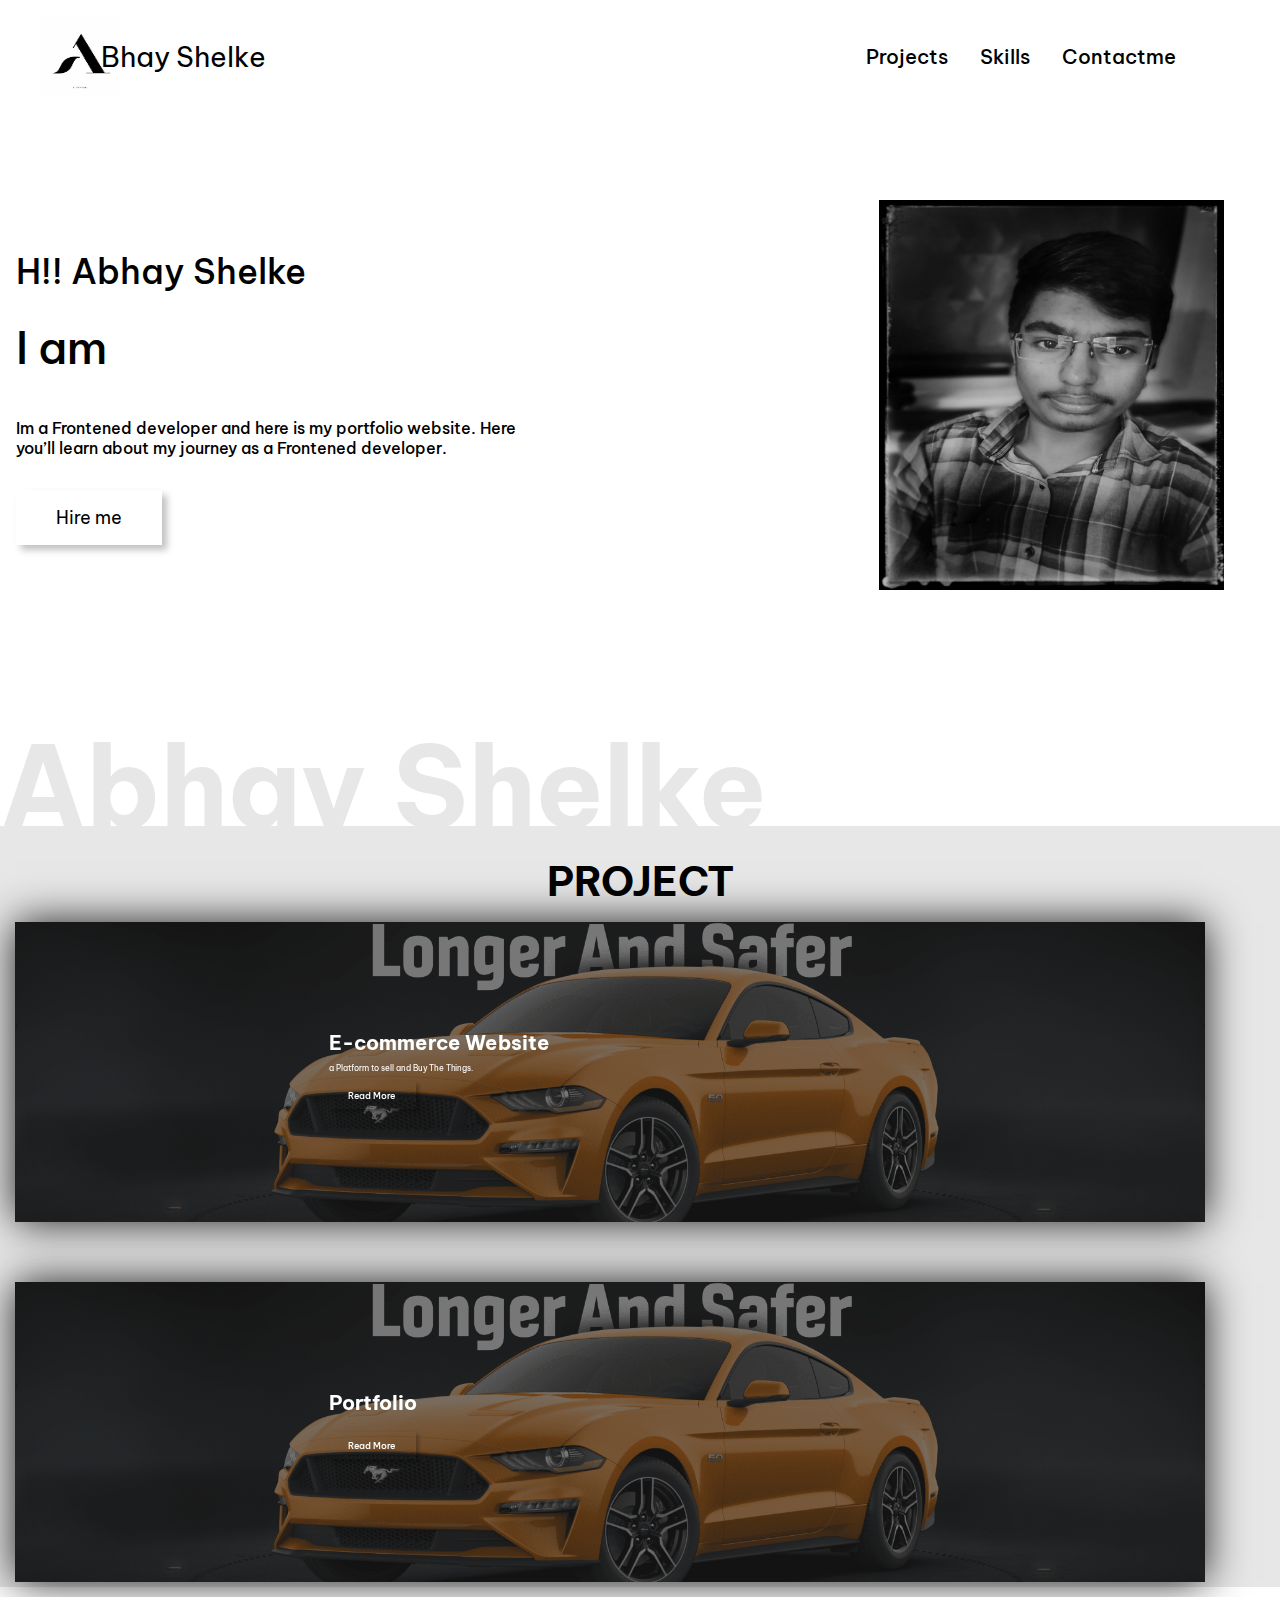
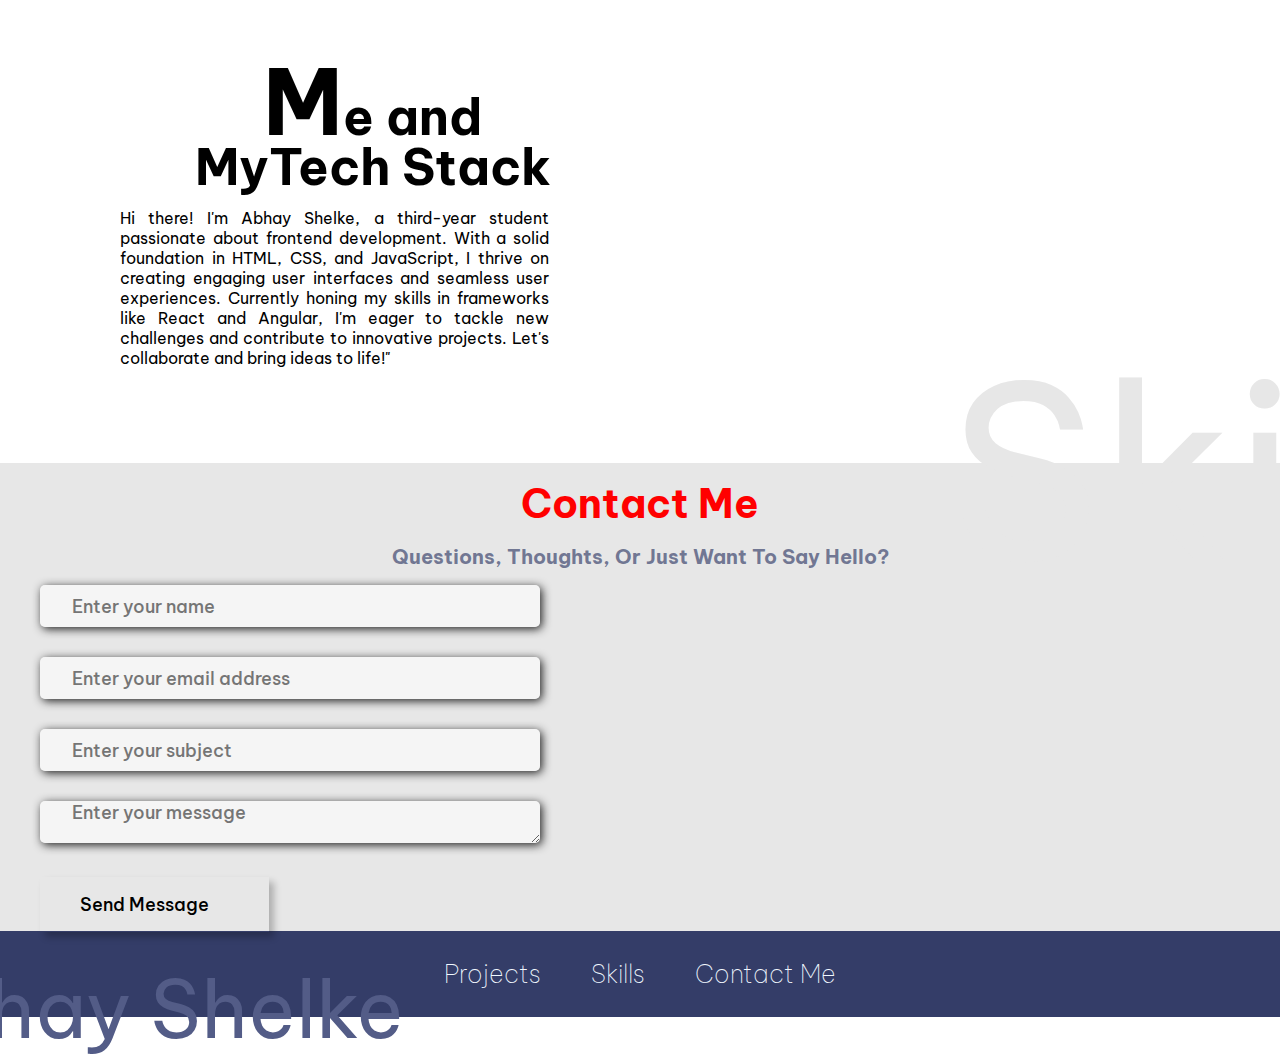
==== Portfolio.html @ 191073c2 "Update and rename Abhay.html to Portfolio.html" ====
<!DOCTYPE html>
<html lang="en">
<head>
    <meta charset="UTF-8">
    <meta name="viewport" content="width=device-width, initial-scale=1.0">
    <title>Document</title>
    <link rel="stylesheet" href="abhay.css">
</head>
<body>
   
    <div id="wrapper">
        <div class="container">
            <div class="navbar">
                <div class="logo-container">
                    <img class="Logo" src="logo.png" alt="">
                    <div class="logo-text">Bhay Shelke</div>
                </div>
                <div class="Nav-bar">
                    <div><a href="#project">Projects</a></div>
                    <div><a href="#Skills">Skills</a></div>
                    <div><a href="Contactme">Contactme</a></div>
                </div>


            </div>
        </div>
        <div class="hero-section">
            <div class="faded-shade"> Abhay Shelke</div>
            <div class="hero-section-left">
                <div class="hero-section-heading"> H!! Abhay Shelke</div>
                <div class="hero-section-heading hero-section-subheading"> I am <span class="role"></span></div>
                <div class="hero-section-description">
                   Im a Frontened developer and here is my portfolio website. Here you’ll learn about 
                 my journey as a Frontened developer.</div>
                <div class="btn-pink"  id="btn">Hire me</div>

            </div>
            <div class="hero-section-right">
                <div class="absolute icon icon-dots">
                    <img src="https://codehelp-portfolio-website.netlify.app/images/userAsset/dots.png" alt="">

                </div>
                <div class="absolute icon-cube">
                    <img src="https://codehelp-portfolio-website.netlify.app/images/userAsset/cube.png" alt="">

                </div>
                <div class="absolute icon-circle">
                    <img src="https://codehelp-portfolio-website.netlify.app/images/userAsset/circle.png" alt="">
                </div>
                <div class="absolute icon-zigzag">
                    <img src="https://codehelp-portfolio-website.netlify.app/images/userAsset/zigzags.png" alt="">
                </div>
                <div class="absolute icon-plus">
                    <img src="https://codehelp-portfolio-website.netlify.app/images/userAsset/plus.png" alt="">

                </div>
                <div class="user-image">
                    <img src="photo1710154616.jpeg" alt="">
                </div>
            </div>

        </div>
        <div class="project-section">
            <h2 class="page-header">PROJECT</h2>
            <div class="project-container">
                <div class="project-card" id="project1">
                  <div class="project-number project-number-right">01</div>
                  <div class="project-content project-content-left">
                    <div class="project-skill-container">
                        <img class="project-skill" src="https://codehelp-portfolio-website.netlify.app/images/stack/Javascript.svg" alt="" />
                        <img class="project-skill" src="https://codehelp-portfolio-website.netlify.app/images/stack/HTML.png" alt="" />
                        <img class="project-skill" src="https://codehelp-portfolio-website.netlify.app/images/stack/CSS.png" alt="" />
                        <img class="project-skill" src="https://codehelp-portfolio-website.netlify.app/images/stack/Express.png
                        " alt="" />
                        <img class="project-skill" src="https://codehelp-portfolio-website.netlify.app/images/stack/NextJsCircle.png" alt="" />
                        <img class="project-skill" src="https://codehelp-portfolio-website.netlify.app/images/stack/Tailwind.png" alt="" />
                        <img class="project-skill" src="https://codehelp-portfolio-website.netlify.app/images/stack/NodeJs.svg" alt="" />
                        <img class="project-skill" src="https://codehelp-portfolio-website.netlify.app/images/stack/MongoDB.svg" alt="" />
                        <img class="project-skill" src="./images/stack/Redux.svg" alt="" />
                        <img class="project-skill" src="./images/stack/Vercel.svg" alt="" />
                    </div>
          
                    <h2 class="project-heading">E-commerce Website</h2>
                    <p class="project-sub-heading">
                      a Platform to sell and Buy The Things.
                    </p>
                    <div class="btn-group">
                      <button class="btn-pink btn-project">Read More</button>
                      <a href="https://github.com/abhayshelke/E-Commerce.git">
                        <i title="GitHubLink" class="fa-brands fa-github icon"></i>
                      </a>
                      <a href="">
                        <i title="Live Link" class="fa-solid fa-link icon"></i>
                      </a>
                    </div>
                  </div>
                </div>

                <div class="project-card" id="project2">
                    <div class="project-number project-number-right">02</div>
                    <div class="project-content project-content-left">
                      <div class="project-skill-container">
                        <img class="project-skill" src="https://codehelp-portfolio-website.netlify.app/images/stack/Javascript.svg" alt="" />
                            <img class="project-skill" src="https://codehelp-portfolio-website.netlify.app/images/stack/HTML.png" alt="" />
                            <img class="project-skill" src="https://codehelp-portfolio-website.netlify.app/images/stack/CSS.png" alt="" />
                            <img class="project-skill" src="https://codehelp-portfolio-website.netlify.app/images/stack/Express.png
                            " alt="" />
                            <img class="project-skill" src="https://codehelp-portfolio-website.netlify.app/images/stack/NextJsCircle.png" alt="" />
                            <img class="project-skill" src="https://codehelp-portfolio-website.netlify.app/images/stack/Tailwind.png" alt="" />
                            <img class="project-skill" src="https://codehelp-portfolio-website.netlify.app/images/stack/NodeJs.svg" alt="" />
                            <img class="project-skill" src="https://codehelp-portfolio-website.netlify.app/images/stack/MongoDB.svg" alt="" />
                            <img class="project-skill" src="./images/stack/Redux.svg" alt="" />
                            <img class="project-skill" src="./images/stack/Vercel.svg" alt="" />
                      </div>
            
                      <h2 class="project-heading">Portfolio</h2>
                      <p class="project-sub-heading">
                        
                      </p>
                      <div class="btn-group">
                        <button class="btn-pink btn-project">Read More</button>
                        <a href="">
                          <i title="GitHubLink" class="fa-brands fa-github icon"></i>
                        </a>
                        <a href="">
                          <i title="Live Link" class="fa-solid fa-link icon"></i>
                        </a>
                      </div>
                    </div>
                </div>
            </div>
        </div>
    </div>
    <div id="skills" class="container skills-container">
      <div class="absolute skill-fade-text">Skills</div>
      <!-- Left Section -->
      <div class="skill-container-left">
        <h2 class="skill-heading">
          <span class="caps">M</span>e and
          <br />
          MyTech Stack
        </h2>
        <div class="skill-subHeading">
          
            Hi there! I'm Abhay Shelke, a third-year student passionate about frontend development. With a solid foundation in HTML, CSS, and JavaScript, I thrive on creating engaging user interfaces and seamless user experiences. Currently honing my skills in frameworks like React and Angular, I'm eager to tackle new challenges and contribute to innovative projects. Let's collaborate and bring ideas to life!"

          </p>
          
        </div>
      </div>
  
      <!-- Right Section -->
  
      <div class="skill-container-right">
        <img src="./images/userAsset/blob vector.png" class="blob-style" alt="" />
  
        <img src="./images/stack/HTML.png" alt="" class="skills-logo" />
        <img src="./images/stack/CSS.png" alt="" class="skills-logo" />
        <img src="./images/stack/Javascript.svg" alt="" class="skills-logo" />
        <img src="./images/stack/React.png" alt="" class="skills-logo" />
        <img src="./images/stack/NodeJs.svg" alt="" class="skills-logo" />
        <img src="./images/stack/Next.svg" alt="" class="skills-logo" />
        <img src="./images/stack/Redux.svg" alt="" class="skills-logo" />
        <img src="./images/stack/Tailwind.png" alt="" class="skills-logo" />
        <img src="./images/stack/Bootstrap.svg" alt="" class="skills-logo" />
        <img src="./images/stack/MaterialUI.svg" alt="" class="skills-logo" />
        <img src="./images/stack/Express.png" alt="" class="skills-logo" />
        <img src="./images/stack/Git.svg" alt="" class="skills-logo" />
        <img src="./images/stack/Github.svg" alt="" class="skills-logo" />
        <img src="./images/stack/Graphql.svg" alt="" class="skills-logo" />
        <img src="./images/stack/MongoDB.svg" alt="" class="skills-logo" />
        <img src="./images/stack/Vercel.svg" alt="" class="skills-logo" />
        <img src="./images/stack/ChartJs.svg" alt="" class="skills-logo" />
        <img src="./images/stack/Bash.svg" alt="" class="skills-logo" />
        <img src="./images/stack/Docker.svg" alt="" class="skills-logo" />
        <img src="./images/stack/K8s.svg" alt="" class="skills-logo" />
      </div>
    </div>
  
    <!-- Contact Us -->
    <div id="contactme" class="contactus-container">
      <div class="container">
        <h1 class="contactus-heading">Contact Me</h1>
        <h3 class="contactus-sub-heading">
          Questions, thoughts, or just want to say hello?
        </h3>
  
        <div class="contactus-form-container">
          <form class="form" action="https://formspree.io/f/mlekrnnl" method="post">
            <div class="formfield-container">
              <input class="formfield" type="text" name="name" id="" placeholder="Enter your name" />
            </div>
            <div class="formfield-container">
              <input class="formfield" type="email" name="email" id="" placeholder="Enter your email address" />
            </div>
            <div class="formfield-container">
              <input class="formfield" type="text" name="subject" id="" placeholder="Enter your subject" />
            </div>
            <div class="formfield-container">
              <textarea name="message" id="" cols="30" rows="10" class="formfield formfield-textarea"
                placeholder="Enter your message"></textarea>
            </div>
            <div>
              <button type="submit" class="btn-pink" id="submit-btn">
                Send Message<i class="submit-icon fa-solid fa-paper-plane"></i>
              </button>
            </div>
          </form>
        </div>
      </div>
    </div>
  
    <footer>
      <div class="Ab footer-wrapper">
        <div class="c" id="AbhayShelke">Abhay Shelke</div>
        <div class="link-wrapper">
          <div>
            <a href="#projects" class="text">Projects</a>
          </div>
          <div>
            <a href="#skills" class="text">Skills</a>
          </div>
          <div>
            <a href="#contactme" class="text">Contact Me</a>
          </div>
        </div>
  
        <div class="icon-wrapper">
          <i class="fa-brands fa-linkedin icon"></i>
          <i class="fa-brands fa-github icon"></i>
          <i class="fa-brands fa-twitter icon"></i>
          <i class="fa-brands fa-instagram icon"></i>
          <i class="fa-regular fa-envelope icon"></i>
        </div>
      </div>
    </footer>
    <script src="https://cdn.jsdelivr.net/npm/typed.js@2.0.12"></script>
    <script src="https://kit.fontawesome.com/58a810656e.js" crossorigin="anonymous"></script>
    <script>
        var typeData = new Typed(".role", {
          strings: [
            "Full Stack Developer",
            "Web Developer",
            
            "Coder",
          ],
          loop: true,
          typeSpeed: 100,
          backSpeed: 80,
          backDelay: 1000,
        });
    </script>
                                              
</body>
</html>
---- abhay.css ----
@import url('https://fonts.googleapis.com/css2?family=Be+Vietnam+Pro:wght@300&display=swap');*{
    margin: 0;
    padding: 0;
    box-sizing: border-box;
    font-family:  "Be Vietnam Pro", sans-serif;
    scroll-behavior: smooth;

}
#wrapper{
    height: auto;
    overflow-y:hidden;
    overflow-x: hidden;

}
.container{
    width: 1200px; 
    margin:0 auto;
}
.navbar{
    display: flex;
    justify-content: space-between;

    align-items: center;
    padding-top: 1rem;

}
.Logo{
    height: 80px;
    width:80px

}
.logo-text{
    margin-left: -1.2rem;;
    font-size: 28px;
    font-weight: 100px;
}
.logo-container{
    display: flex;
    justify-content: baseline;
    align-items: center;
}
.Nav-bar{
    display: flex;
    gap:2rem;
    padding: 0 4em;
}
.Nav-bar div{
    cursor: pointer;
    font-weight: 500;
    font-size: 20px;
    color: black;
}
.Nav-bar div :hover{

    font-weight: bold;
    transition: 0.5s;
}
a{
    text-decoration: none;
    color: black;
} 
.hero-section{
    position: relative;
    display: flex;
    justify-content: center;
    gap: 5rem;
    margin: 4rem auto;
    padding: 0 1rem;
    padding-bottom: 8rem;
}
.faded-shade{
    
        position:absolute;
        user-select:none;
        font-size: 7em;
        color:rgb(231,231,231);
        
        bottom: -16%;
        left: 0%;
        font-weight: bold;
        transition: all 3s;
    
}
.hero-section-left{
    display: flex;
    flex-direction: column;
    justify-content: center;
    gap: 2rem;
}
.hero-section-heading{
    font-size: 35px;
    font-weight: 500;
}
.role{
    color: purple;
    font-weight: 800;
}
.hero-section-subheading{
    font-size: 45px;
    line-height: 45px;
}
.hero-section-description{
    margin-top: 1rem;
    width: 70%;
    font-weight: 500;
}

.btn-pink {
    
    background-color: var(--bgOrange);
    width: fit-content;
    color: white;
    padding: 0.8rem 2.3rem;
    box-shadow: 5px 5px 7px 0px #0000003f;
    font-size: 18px;
    cursor: pointer;
    transition: all 0.5s;
    font-weight: 500;
    border: solid 3px transparent;
    position: relative;
    z-index: 1;
}
.btn-pink::before {
    content: "";
    position: absolute;
    background-color: #e92d2d;
    top: 0px;
    left: 0;
    right: 0;
    bottom: 0px;
    z-index: -1;
    transform: scaleX(0);
    transform-origin: left;
    transition: all 0.8s;
}
.btn-pink:hover::before {
    transform: scaleX(1);
}
.btn-pink:hover {
    border: solid 3px var(--bgOrange);
    color: black;
}
#btn{
    color: black;
    font-style: bold;
    font-weight: 400;
}

.hero-section-right{
    position: relative;

}
.absolute{
    position: absolute;
}

.user-image{
    padding:2.5rem;
    filter:grayscale(1);
    transition:all 1s;
    animation: scaleImage 5s linear infinite;
    
  }

.user-image img{
    z-index:-9;
    height: 390px;
    width: 345px;
  }

  @keyframes scaleImage {

    0%{
        filter:grayscale(0);
        transform:scale(1);
        
    }

    50%{
        transform:scale(1.1);
        filter:grayscale(1);
        box-shadow: 3px 3px 10px black;
    }

    100%{
        transform:scale(1);
        filter:grayscale(0);
    }
    
}


.icon-dots{
    z-index:9;
    bottom:-1rem;
    right:0;
    animation-name:dotsAnimation;
    animation-duration: 5s;
    animation-iteration-count: infinite;
  }

  @keyframes dotsAnimation {
    0%{
        transform:translateY(0px);
    }
    50%{
        transform: translateY(-15px);
    }
    100%{
        transform: translateY(0px);
    }
    
}

.icon-cube{
    z-index:9;
    top:-0.8em;
    right:1em;
    animation-name: cubeRotate;
    animation-duration: 2s;
    animation-iteration-count: infinite;
  }

  @keyframes cubeRotate {
    0%{
        transform: rotateY(0deg) translateY(0px);
    }
    50%{
        transform:  rotateY(180deg) translateY(-12px);
    }
    100%{
        transform:  rotateY(360deg) translateY(0px);
    }
}

  .icon-circle{
    z-index:9;
    left:0;
    bottom:0;
    animation-name:shakeEffect;
    animation-duration: 6s;
    animation-timing-function: linear;
    animation-iteration-count: infinite;
} 
 @keyframes shakeEffect {
  
    50%{
        left:5%;
        bottom:10%;
    }
 
  }

  .icon-zigzag{
    z-index:9;
    top:1.5em;
    left:-0.3em;
    animation:zigzagAnimation 5s ease-in infinite;
  }

  @keyframes zigzagAnimation{
    50%{
        left:5%;
        top:2%;
    }
  }
  .icon-plus{
    z-index:9;
    top:-0.8rem;
    left: 50%;
    animation:shakeEffectPlus 5s ease-in infinite;
  }

  @keyframes shakeEffectPlus {
    50%{
        top:3%;
        left:48%
    }
  }
.project-section{
    background-color: rgb(231,231,231);
    margin-top:4rem;
  }

  .page-header{
    color:var(--bgOrange);
    font-size:90px;
    text-align:center;
    padding-top:30px;
  }
  .project-container{
    max-width: 1200px;
    margin:0 auto;
    padding:3rem 0;

    display:flex;
    flex-direction:column;
    gap:120px;
  }

  .project-card{
    width:90%;
    height:550px;
    background-image: url(./Project1.png);
    background-size: cover;
    /* background-repeat: no-repeat; */
    position:relative;
    box-shadow:0px 0px 40px #1f1f1f;
  }

  .project-card::after{
    content:"";
    position:absolute;
    top:0;
    left:0;
    right:0;
    bottom:0;
    background-color: #1f1f1f9a;
    z-index:0;
    /* transform: scaleX(1); */
  }

  .project-card::before{
    content:"";
    position:absolute;
    top:0;
    left:0;
    right:0;
    bottom:0;
    background: linear-gradient(45deg, #343d68, #343d68be, #343d687c);
    transform:scaleX(0);
    transform-origin: left;
    transition: all 0.4s;
    z-index:1;
  }

  .project-card:hover::before{
    transform:scaleX(1);
  }

  .project-number{
    position:absolute;
    font-size:200px;
    font-weight:600;
    color:white;
    z-index:10;
    /* display:none; */
    opacity: 0;
  }

  .project-card:hover .project-number{
    /* display:block; */
    opacity: 1;
  }

  .project-number-right{
    right:-40px;
    top:-45px;
  }

  .project-number-left{
    left:-40px;
    top:-45px;
  }

  .project-content{
    position:absolute;
    display:flex;
    flex-direction:column;
    color:white;
    padding:2em;
    bottom:20%;
    z-index:5;
    gap:1em;
    transition:all 0.4s;
  }


  .project-content-left{ 
    left:10%;
  }

  .project-content-right{ 
    right:10%;
  }

  .project-skills-container{
    width:60%;
    display:flex;
    gap:10px;
    flex-wrap:wrap;
  
  }

  .project-skill{
    width:40px;
  }

  .project-heading{
    font-size:50px;
    font-weight: bold;
    line-height:3rem;
  }
  
  .project-subHeading{
    width:70%;
    font-size:16px;
    font-style: italic;
  }


  .btn-grp{
    display:flex;
    gap:0.9rem;
    align-items:center;
  }

  .btn-project:hover{
    border:none;
  }

  .icon{
    cursor:pointer;
    color:white;
    font-size:35px;
    transition:all 0.4s;
  }

  .icon:hover{
    color:var(--bgOrange);
  }

  .project-card:hover .project-content{
    transform:scale(1.1);
  }

  #project1{
    background-image: url(./Project1.png);
  }

  #project2{
    margin-left:120px;
    background-image: url(./Project1.png);
  }
  #project3{
    
    background-image: url(./Project1.png);
  }
  #project4{
    margin-left:120px;
    background-image: url(./Project1.png);
  }

  @media (max-width:1300px) {
    .page-header {
      padding-top: 30px;
      color: var(--bgOrange);
      text-align: center;
      font-size: 40px;
    }
    .project-container {
      padding: 5px;
      margin: 10px;
      gap: 60px;
    }
    .project-card {
      width: 100%;
      height: 300px;
    }
    .project-card {
      background-size: cover;
      background-position: center;
    }
    .project-content {
      scale: 0.5;
      bottom: 0;
      left: 0;
      right: 0;
      top: 0;
    }
    .project-content-left {
      left: 0;
    }
    .project-heading {
      font-size: 40px;
      width: 100%;
    }
    .project-sub-heading {
      width: 100%;
    }
    #project2 {
      margin-left: 0;
    }
    #project4 {
      margin-left: 0;
    }
    .project-skill-container {
      width: 100%;
    }
    .project-skill {
      width: 35px;
    }
    .project-card:hover .project-number {
      display: none;
    }
    .project-card:hover .project-content {
      scale: 0.55;
    }
  }

  .skills-container{
    position:relative;
    display:flex;
    padding:5rem;
    margin:10rem auto;
    gap:30px;
  }

.skill-container-left{
  width:50%;
  
  flex-direction:column;
}

.skill-container-right{
  display:flex;
  flex-wrap:wrap;
  width:50%;
  position:relative;
  gap:2rem;
  justify-content: center;
}

.skill-fade-text{
  position:absolute;
  font-size:15em;
  font-style:bold;
  color:rgb(231,231,231);
  bottom:-34.5%;
  right:-25%;
  user-select:none;
  overflow-y:hidden;
}

.blob-style{
  position:absolute;
  top:50%;
  left:50%;
  z-index:-5;
  transform:translate(-50%, -50%);
  animation: blobAnimate 3s linear infinite;
}

@keyframes blobAnimate {
  50%{
    top:54%;
    left:46%;
  }
}

.skills-logo{
  width:90px;
  transition:all 0.5s;
}

.skills-logo:hover{
  transform:scale(1.2);
}

.skill-heading{
  font-size:50px;
  font-style: bold;
  color: var(--bgOrange);
  line-height: 50px;
}

.caps{
  font-size:90px;
}

.skill-subHeading{
  margin-top: 1rem;
  width:85%;
  text-align: justify;
}

.skill-subHeading p{
  margin:15px 0;
}
.contactus-container{
  width: 100%;
  max-height: 1600px;
  background-color: rgb(231, 231, 231);
}
.container{
  max-width: 1200px;
  height:auto;
  margin :0 auto;
  text-align: center;
}
.contactus-heading{
  
  font-size: 40px;
  color: red;
  padding: 15px 10px;
  text-align: center;
}
.contactus-sub-heading{
  text-align: center;
  font-size: 20px;
  color: #343d68aa;
  text-transform: capitalize;
}
.form{
  display: flex;
  flex-direction: column;
  gap: 30px;
  align-items: first baseline ;
  margin-top: 1rem;
}
.formfield{
  height: 42px;
  width: 500px;
  padding: 0 2rem;
  font-size: 18px;
  border: none;
  border-radius: 5px;
  box-shadow: 2px 2px 10px #1f1f1f;
  background: #ffffff97;
  font-weight: 500;
}
#submit-btn{
  color: black;
}
.submit-icon{
  padding:10px;
}
footer{
  padding: 0.5rem;
  background-color: #343d68;
  margin-top: -1px;
  max-width: 100%;
  max-height: 1000px;
}
.footer-wrapper{
 
  display: flex;
  flex-direction: column;
  padding: 1.2rem;
  align-items: center;
  justify-content: space-between;
}
#AbhayShelke{
  position: absolute;
  font-size: 5em;
  color: #535c87;
  margin-bottom: -10px;
  margin-left: -1000px;

}
.link-wrapper{
  display: flex;
  flex-direction: row;
  gap: 50px;
  color: aliceblue;
  font-style: bold;
}
.Ab{
  width: 100%;
  max-height: 500px;
}
.icon-wrapper{
  display: flex;
  gap: 20px;
  margin-right: -900px;
}
.text{
  color: aliceblue;
  font-weight: 100;
  font-display: bold;
  font-size: 25px;
}
.text:hover{
  color: #e92d2d;
}
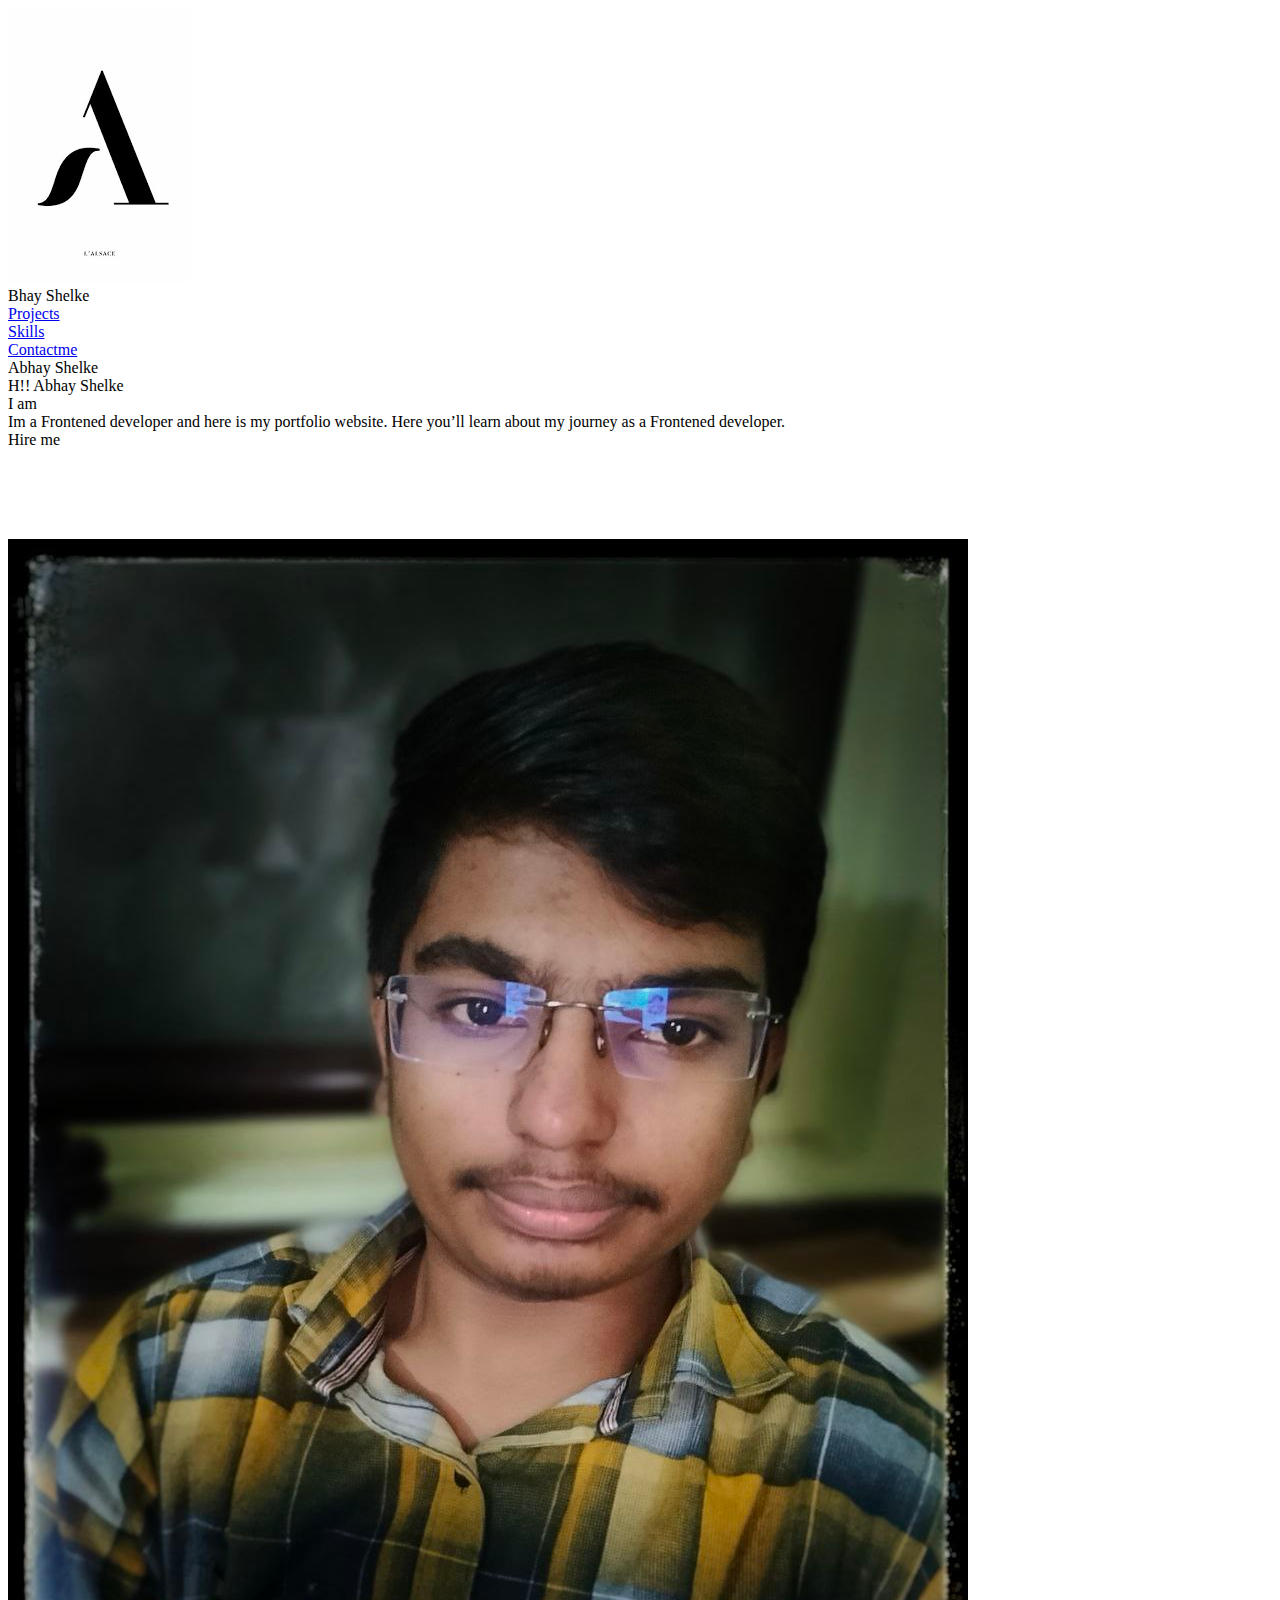
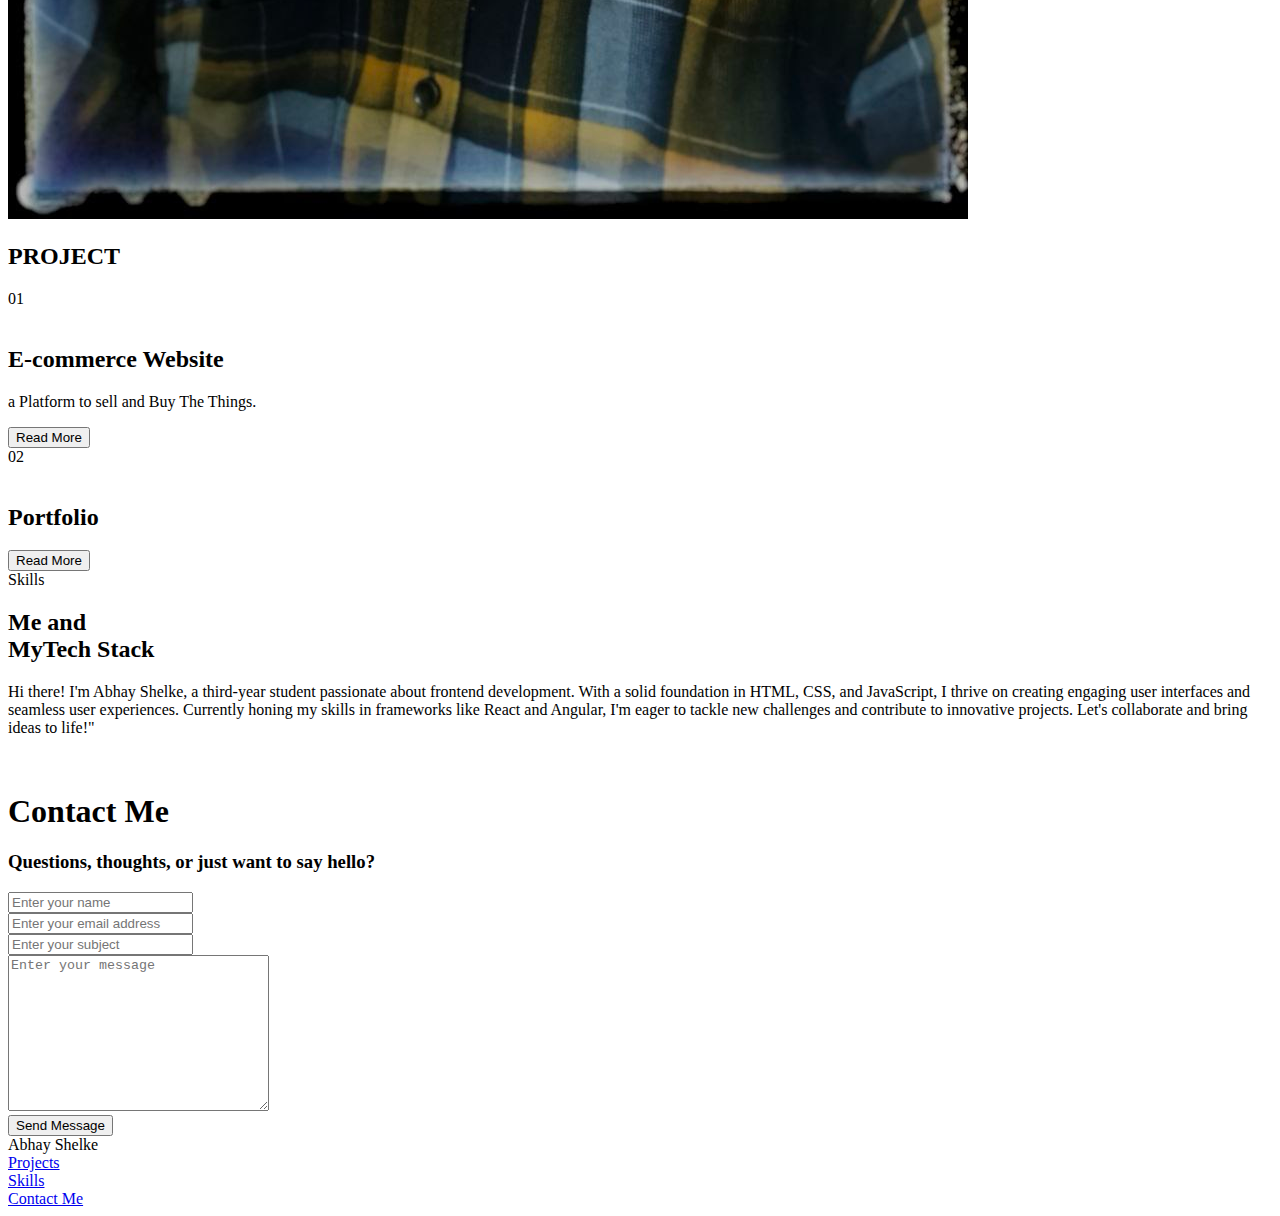
==== commit 35549385: "Update Portfolio.html" ====
--- a/Portfolio.html
+++ b/Portfolio.html
@@ -4,7 +4,7 @@
     <meta charset="UTF-8">
     <meta name="viewport" content="width=device-width, initial-scale=1.0">
     <title>Document</title>
-    <link rel="stylesheet" href="abhay.css">
+    <link rel="stylesheet" href="Portfolio.css">
 </head>
 <body>
    
